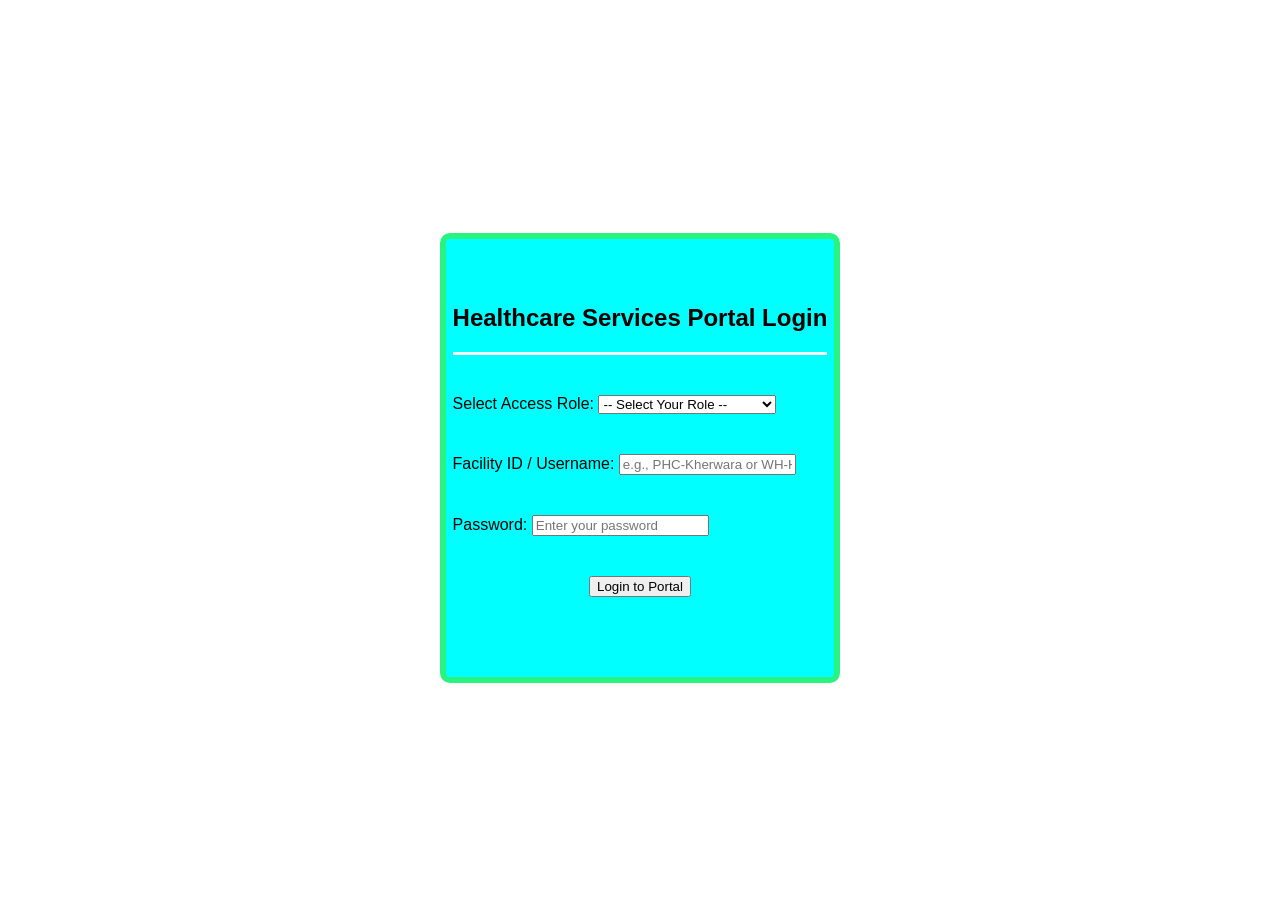
==== login_interface/index.html @ db06f67e "login page" ====
<!DOCTYPE html>
<html lang="en">
<head>
  <meta charset="UTF-8">
  <meta name="viewport" content="width=device-width, initial-scale=1.0">
  <title>Document</title>
  <link rel="stylesheet" href="login.css">
</head>
<body>
  <div class="Auth-form">
<form id="login-form">
  <div class="heading">
    <h2>Healthcare Services Portal Login</h2>
  </div>
  

  <!-- 1. Role Selection -->
   <div class="rollchoice">
    <label for="role-select">Select Access Role:</label>
  <select id="role-select" name="role" required>
    <option value="" disabled selected>-- Select Your Role --</option>
    <option value="WAREHOUSE_ADMIN">Central Warehouse Admin</option>
    <option value="HEALTHCARE_WORKER">PHC Healthcare Worker</option>
  </select>
   </div>
  

  <!-- 2. Unique User / Facility Credential -->
   <div class="user">
    <label for="username">Facility ID / Username:</label>
  <input type="text" id="username" name="username" placeholder="e.g., PHC-Kherwara or WH-Hub" required>

   </div>
  
  <!-- 3. Password Credential -->
   <div class="password">
    <label for="password">Password:</label>
  <input type="password" id="password" name="password" placeholder="Enter your password" required>

   </div>
  
  <!-- Submit Button -->
 <div class="submit">
   <button type="submit" id="login-btn">Login to Portal</button>
 </div>
</form>
</div>
  
</body>
</html>
---- login_interface/login.css ----
body {
    font-family: sans-serif;
    font-weight: 400;
    display: flex;
    justify-content: center;
    align-items: center;
    min-height: 100vh;



}
.Auth-form{
    height: 450px;
    width: 400px;
    display: flex;
    justify-content: center;
   border: 6px solid rgb(40, 243, 128);
   border-radius: 10px;
    background-color: aqua;
    box-sizing: border-box;
}
div{
    padding-top: 40px;
}
.submit {
    display: flex;
    justify-content: center;
}
.heading{
    padding-top: 5px;
    border-bottom: 3px solid whitesmoke;
}
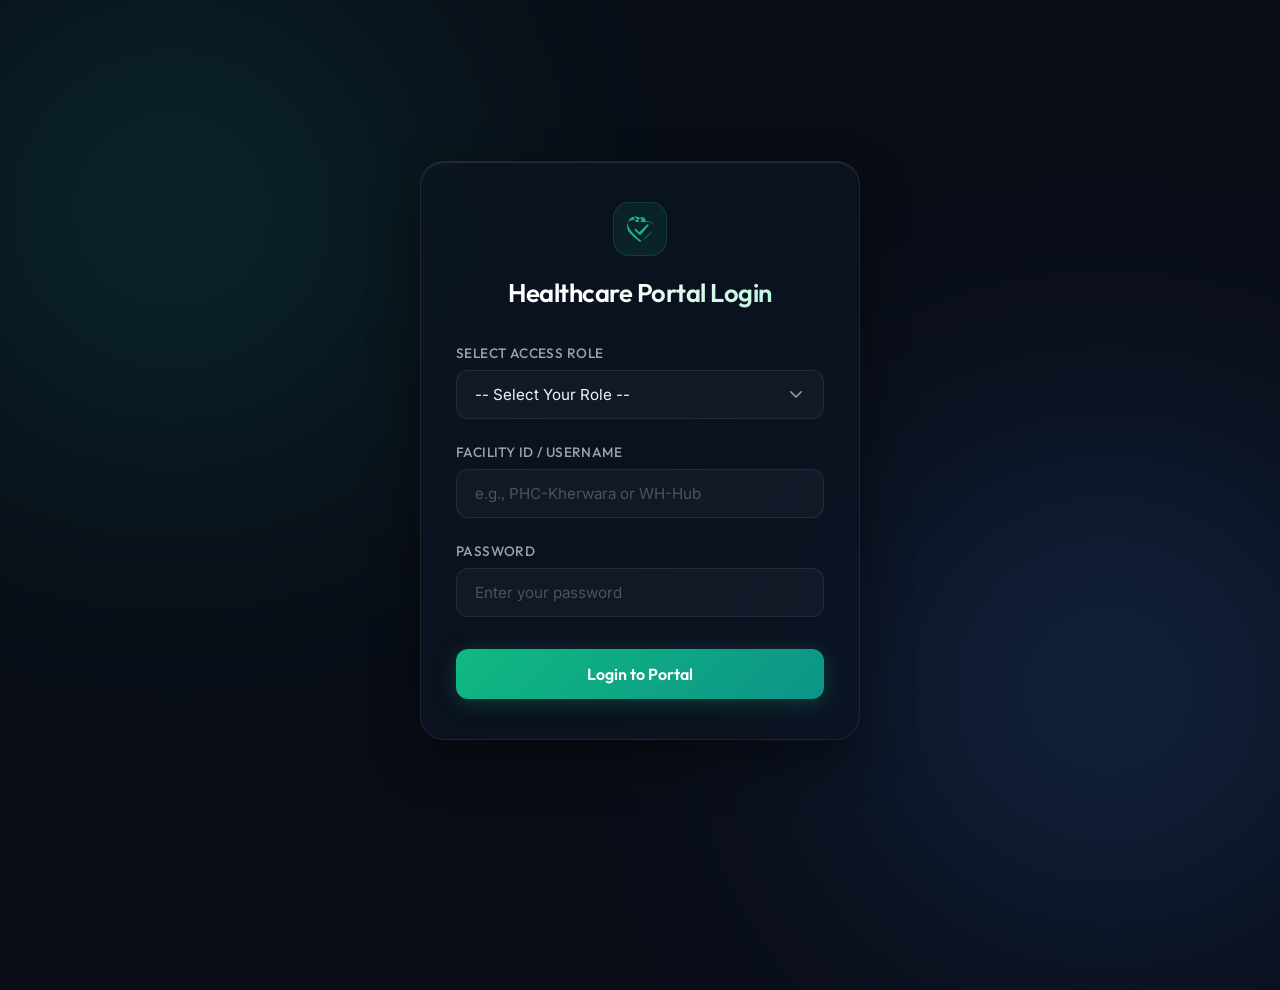
==== commit 25909231: "updated login page" ====
--- a/login_interface/index.html
+++ b/login_interface/index.html
@@ -3,48 +3,56 @@
 <head>
   <meta charset="UTF-8">
   <meta name="viewport" content="width=device-width, initial-scale=1.0">
-  <title>Document</title>
+  <title>Healthcare Services Portal - Login</title>
+  <!-- Load font stylesheet -->
+  <link rel="preconnect" href="https://fonts.googleapis.com">
+  <link rel="preconnect" href="https://fonts.gstatic.com" crossorigin>
+  <link href="https://fonts.googleapis.com/css2?family=Outfit:wght@300;400;500;600;700&family=Inter:wght@300;400;500;600&display=swap" rel="stylesheet">
   <link rel="stylesheet" href="login.css">
 </head>
 <body>
+
   <div class="Auth-form">
-<form id="login-form">
-  <div class="heading">
-    <h2>Healthcare Services Portal Login</h2>
+    <form id="login-form">
+      <div class="heading">
+        <!-- Medical Heart/Pulse Heartbeat Icon -->
+        <div class="heading-icon">
+          <svg xmlns="http://www.w3.org/2000/svg" height="28" viewBox="0 -960 960 960" width="28">
+            <path d="M480-120q-12 0-23-4.5t-21-13.5Q304-266 218-356.5T105-520q-19-33-27-68t-8-72q0-108 72-180t180-72q65 0 119.5 29.5T520-800q16-17 35-31.5t42-22q-27 15-46.5 37.5T529-768l-30 45q-9 13-23.5 13t-23.5-13l-45-67H220q-75 0-127.5 52.5T40-560q0 73 39 146.5T202-273.5q81 83 189 166.5l89 69 89-69q108-83.5 189-166.5T920-413.5Q959-487 959-560q0-75-52.5-127.5T779-740h-75.5q-15.5 0-25.5-10.5T668-776l-18-54q-10-30-36.5-47t-57.5-12q-35 5-61 24.5T456-822l-18 27q-9 13-23.5 13t-23.5-13l-18-27q-15-22-41-38.5T275-879q-2 29 7.5 56.5T314-770l30 50h435q75 0 127.5 52.5T959-560q0 37-8 72t-27 68Q838-330 752-239.5T600-123l-37 28q-18 14-38.5 19.5T480-120Z"/>
+            <path d="M480-280q-12 0-23-5t-21-15l-136-136q-9-9-9-21.5t9-21.5q9-9 21.5-9t21.5 9l114 114 266-266q9-9 21.5-9t21.5 9q9 9 9 21.5t-9 21.5L524-300q-10 10-21 15t-23 5Z"/>
+          </svg>
+        </div>
+        <h2>Healthcare Portal Login</h2>
+      </div>
+
+      <!-- 1. Role Selection -->
+      <div class="rollchoice">
+        <label for="role-select">Select Access Role</label>
+        <select id="role-select" name="role" required>
+          <option value="" disabled selected>-- Select Your Role --</option>
+          <option value="WAREHOUSE_ADMIN">Central Warehouse Admin</option>
+          <option value="HEALTHCARE_WORKER">PHC Healthcare Worker</option>
+        </select>
+      </div>
+
+      <!-- 2. Unique User / Facility Credential -->
+      <div class="user">
+        <label for="username">Facility ID / Username</label>
+        <input type="text" id="username" name="username" placeholder="e.g., PHC-Kherwara or WH-Hub" required>
+      </div>
+
+      <!-- 3. Password Credential -->
+      <div class="password">
+        <label for="password">Password</label>
+        <input type="password" id="password" name="password" placeholder="Enter your password" required>
+      </div>
+
+      <!-- Submit Button -->
+      <div class="submit">
+        <button type="submit" id="login-btn">Login to Portal</button>
+      </div>
+    </form>
   </div>
-  
 
-  <!-- 1. Role Selection -->
-   <div class="rollchoice">
-    <label for="role-select">Select Access Role:</label>
-  <select id="role-select" name="role" required>
-    <option value="" disabled selected>-- Select Your Role --</option>
-    <option value="WAREHOUSE_ADMIN">Central Warehouse Admin</option>
-    <option value="HEALTHCARE_WORKER">PHC Healthcare Worker</option>
-  </select>
-   </div>
-  
-
-  <!-- 2. Unique User / Facility Credential -->
-   <div class="user">
-    <label for="username">Facility ID / Username:</label>
-  <input type="text" id="username" name="username" placeholder="e.g., PHC-Kherwara or WH-Hub" required>
-
-   </div>
-  
-  <!-- 3. Password Credential -->
-   <div class="password">
-    <label for="password">Password:</label>
-  <input type="password" id="password" name="password" placeholder="Enter your password" required>
-
-   </div>
-  
-  <!-- Submit Button -->
- <div class="submit">
-   <button type="submit" id="login-btn">Login to Portal</button>
- </div>
-</form>
-</div>
-  
 </body>
 </html>
--- a/login_interface/login.css
+++ b/login_interface/login.css
@@ -1,32 +1,270 @@
+/* Google Fonts for premium typography */
+@import url('https://fonts.googleapis.com/css2?family=Outfit:wght@300;400;500;600;700&family=Inter:wght@300;400;500;600&display=swap');
+
+:root {
+    --bg-dark: #090d16;
+    --card-bg: rgba(13, 20, 35, 0.75);
+    --primary-teal: #0d9488;
+    --primary-green: #10b981;
+    --primary-blue: #3b82f6;
+    --text-main: #f3f4f6;
+    --text-muted: #9ca3af;
+    --border-color: rgba(255, 255, 255, 0.08);
+    --focus-glow: 0 0 15px rgba(16, 185, 129, 0.3);
+}
+
+* {
+    margin: 0;
+    padding: 0;
+    box-sizing: border-box;
+}
+
 body {
-    font-family: sans-serif;
-    font-weight: 400;
+    font-family: 'Inter', sans-serif;
+    background-color: var(--bg-dark);
+    color: var(--text-main);
     display: flex;
     justify-content: center;
     align-items: center;
     min-height: 100vh;
-
-
-
-}
-.Auth-form{
-    height: 450px;
-    width: 400px;
+    overflow: hidden;
+    position: relative;
+}
+
+/* Background animated gradient blobs */
+body::before, body::after {
+    content: '';
+    position: absolute;
+    width: 600px;
+    height: 600px;
+    border-radius: 50%;
+    filter: blur(140px);
+    z-index: -1;
+    opacity: 0.45;
+    animation: float-bg 25s infinite alternate ease-in-out;
+}
+
+body::before {
+    background: radial-gradient(circle, var(--primary-teal) 0%, transparent 70%);
+    top: -10%;
+    left: -10%;
+}
+
+body::after {
+    background: radial-gradient(circle, var(--primary-blue) 0%, transparent 70%);
+    bottom: -10%;
+    right: -10%;
+    animation-delay: -10s;
+}
+
+/* Background animation */
+@keyframes float-bg {
+    0% {
+        transform: translate(0, 0) scale(1) rotate(0deg);
+    }
+    50% {
+        transform: translate(80px, 50px) scale(1.1) rotate(180deg);
+    }
+    100% {
+        transform: translate(-50px, -80px) scale(0.9) rotate(360deg);
+    }
+}
+
+/* Card container */
+.Auth-form {
+    width: 100%;
+    max-width: 440px;
+    background: var(--card-bg);
+    backdrop-filter: blur(20px);
+    -webkit-backdrop-filter: blur(20px);
+    border: 1px solid var(--border-color);
+    border-radius: 24px;
+    padding: 40px 35px;
+    box-shadow: 0 20px 50px rgba(0, 0, 0, 0.4), 
+                inset 0 1px 0 rgba(255, 255, 255, 0.1);
+    z-index: 10;
+    transform: translateY(20px);
+    opacity: 0;
+    animation: fade-in-up 0.8s cubic-bezier(0.16, 1, 0.3, 1) forwards;
+}
+
+/* Heading section */
+.heading {
+    text-align: center;
+    margin-bottom: 35px;
+}
+
+.heading-icon {
+    width: 54px;
+    height: 54px;
+    background: rgba(16, 185, 129, 0.1);
+    border-radius: 16px;
+    display: inline-flex;
+    justify-content: center;
+    align-items: center;
+    margin-bottom: 15px;
+    border: 1px solid rgba(16, 185, 129, 0.2);
+    animation: pulse-icon 2s infinite ease-in-out;
+}
+
+.heading-icon svg {
+    fill: var(--primary-green);
+}
+
+.heading h2 {
+    font-family: 'Outfit', sans-serif;
+    font-size: 1.6rem;
+    font-weight: 600;
+    letter-spacing: -0.02em;
+    background: linear-gradient(135deg, #ffffff 40%, #a7f3d0 100%);
+    -webkit-background-clip: text;
+    -webkit-text-fill-color: transparent;
+    margin-top: 5px;
+}
+
+/* Form inputs container styles */
+.rollchoice, .user, .password {
+    margin-bottom: 24px;
     display: flex;
-    justify-content: center;
-   border: 6px solid rgb(40, 243, 128);
-   border-radius: 10px;
-    background-color: aqua;
-    box-sizing: border-box;
-}
-div{
-    padding-top: 40px;
-}
+    flex-direction: column;
+}
+
+label {
+    font-family: 'Outfit', sans-serif;
+    font-size: 0.85rem;
+    font-weight: 500;
+    color: var(--text-muted);
+    margin-bottom: 8px;
+    letter-spacing: 0.03em;
+    text-transform: uppercase;
+    transition: color 0.3s ease;
+}
+
+/* Dropdown role selector styling */
+select {
+    appearance: none;
+    -webkit-appearance: none;
+    font-family: 'Inter', sans-serif;
+    background-color: rgba(255, 255, 255, 0.03);
+    border: 1px solid var(--border-color);
+    border-radius: 12px;
+    color: var(--text-main);
+    padding: 14px 18px;
+    font-size: 0.95rem;
+    cursor: pointer;
+    transition: all 0.3s cubic-bezier(0.4, 0, 0.2, 1);
+    outline: none;
+    background-image: url("data:image/svg+xml,%3Csvg xmlns='http://www.w3.org/2000/svg' fill='none' viewBox='0 0 24 24' stroke='%239ca3af'%3E%3Cpath stroke-linecap='round' stroke-linejoin='round' stroke-width='2' d='M19 9l-7 7-7-7'/%3E%3C/svg%3E");
+    background-repeat: no-repeat;
+    background-position: right 18px center;
+    background-size: 18px;
+    padding-right: 45px;
+}
+
+select:focus {
+    border-color: var(--primary-green);
+    background-color: rgba(255, 255, 255, 0.06);
+    box-shadow: var(--focus-glow);
+}
+
+select option {
+    background-color: #0d1322;
+    color: var(--text-main);
+}
+
+/* Input fields styling */
+input[type="text"], input[type="password"] {
+    font-family: 'Inter', sans-serif;
+    background-color: rgba(255, 255, 255, 0.03);
+    border: 1px solid var(--border-color);
+    border-radius: 12px;
+    color: var(--text-main);
+    padding: 14px 18px;
+    font-size: 0.95rem;
+    transition: all 0.3s cubic-bezier(0.4, 0, 0.2, 1);
+    outline: none;
+}
+
+input::placeholder {
+    color: rgba(255, 255, 255, 0.25);
+}
+
+input:focus {
+    border-color: var(--primary-green);
+    background-color: rgba(255, 255, 255, 0.06);
+    box-shadow: var(--focus-glow);
+    transform: translateY(-1px);
+}
+
+/* Active focus color for label */
+.rollchoice:focus-within label, 
+.user:focus-within label, 
+.password:focus-within label {
+    color: var(--primary-green);
+}
+
+/* Submit button section styling */
 .submit {
-    display: flex;
-    justify-content: center;
-}
-.heading{
-    padding-top: 5px;
-    border-bottom: 3px solid whitesmoke;
+    margin-top: 32px;
+}
+
+#login-btn {
+    width: 100%;
+    font-family: 'Outfit', sans-serif;
+    font-size: 1rem;
+    font-weight: 600;
+    color: #ffffff;
+    background: linear-gradient(135deg, var(--primary-green) 0%, var(--primary-teal) 100%);
+    border: none;
+    border-radius: 12px;
+    padding: 15px;
+    cursor: pointer;
+    transition: all 0.3s cubic-bezier(0.4, 0, 0.2, 1);
+    box-shadow: 0 4px 20px rgba(16, 185, 129, 0.25);
+    position: relative;
+    overflow: hidden;
+}
+
+#login-btn::before {
+    content: '';
+    position: absolute;
+    top: 0;
+    left: -100%;
+    width: 100%;
+    height: 100%;
+    background: linear-gradient(90deg, transparent, rgba(255, 255, 255, 0.2), transparent);
+    transition: 0.5s;
+}
+
+#login-btn:hover {
+    transform: translateY(-2px);
+    box-shadow: 0 8px 25px rgba(16, 185, 129, 0.4);
+}
+
+#login-btn:hover::before {
+    left: 100%;
+}
+
+#login-btn:active {
+    transform: translateY(1px);
+    box-shadow: 0 2px 10px rgba(16, 185, 129, 0.2);
+}
+
+/* Keyframe animations */
+@keyframes fade-in-up {
+    to {
+        opacity: 1;
+        transform: translateY(0);
+    }
+}
+
+@keyframes pulse-icon {
+    0%, 100% {
+        transform: scale(1);
+        box-shadow: 0 0 0 0 rgba(16, 185, 129, 0.2);
+    }
+    50% {
+        transform: scale(1.05);
+        box-shadow: 0 0 15px 5px rgba(16, 185, 129, 0.1);
+    }
 }
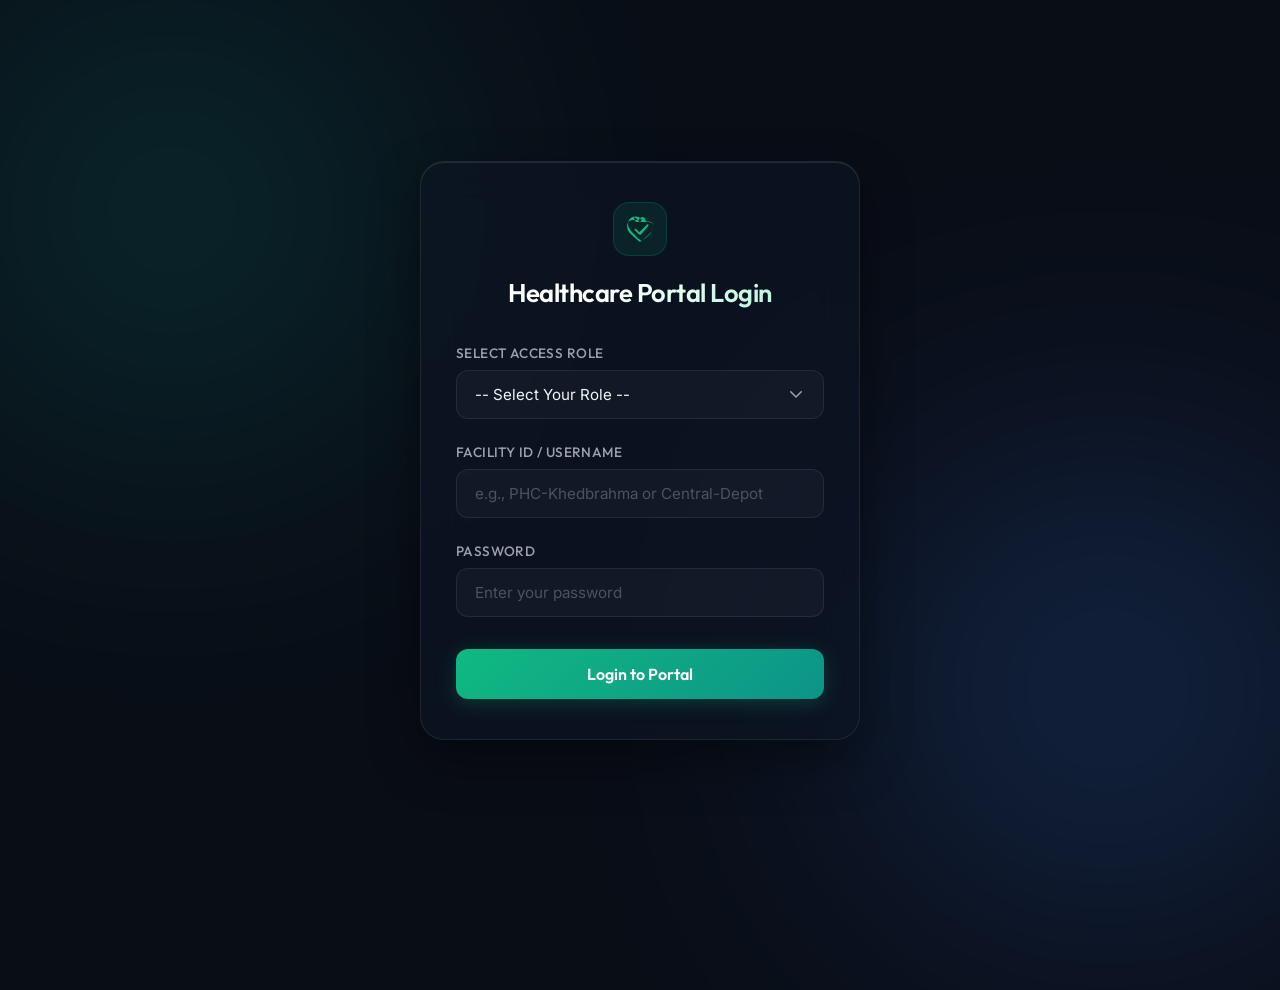
==== commit 633f2c4c: "integrated version" ====
--- a/login_interface/index.html
+++ b/login_interface/index.html
@@ -1,3 +1,4 @@
+
 <!DOCTYPE html>
 <html lang="en">
 <head>
@@ -32,13 +33,14 @@
           <option value="" disabled selected>-- Select Your Role --</option>
           <option value="WAREHOUSE_ADMIN">Central Warehouse Admin</option>
           <option value="HEALTHCARE_WORKER">PHC Healthcare Worker</option>
+          <option value="PATIENT">Patient / Community User</option>
         </select>
       </div>
 
       <!-- 2. Unique User / Facility Credential -->
       <div class="user">
         <label for="username">Facility ID / Username</label>
-        <input type="text" id="username" name="username" placeholder="e.g., PHC-Kherwara or WH-Hub" required>
+        <input type="text" id="username" name="username" placeholder="e.g., PHC-Khedbrahma or Central-Depot" required>
       </div>
 
       <!-- 3. Password Credential -->
@@ -51,8 +53,77 @@
       <div class="submit">
         <button type="submit" id="login-btn">Login to Portal</button>
       </div>
+
+      <div id="login-feedback" style="margin-top: 15px; text-align: center; font-size: 14px; font-weight: 500; color: #00E676; display: none;"></div>
     </form>
   </div>
 
+  <script>
+    const API_BASE = "http://127.0.0.1:8000";
+    const loginForm = document.getElementById('login-form');
+    const feedback = document.getElementById('login-feedback');
+    const loginBtn = document.getElementById('login-btn');
+
+    loginForm.addEventListener('submit', async (e) => {
+      e.preventDefault();
+      const role = document.getElementById('role-select').value;
+      const username = document.getElementById('username').value;
+      const password = document.getElementById('password').value;
+
+      loginBtn.disabled = true;
+      loginBtn.innerText = 'Authenticating...';
+      feedback.style.display = 'block';
+      feedback.style.color = '#A3E4D7';
+      feedback.innerText = 'Connecting to Healthcare API...';
+
+      try {
+        const response = await fetch(`${API_BASE}/api/login`, {
+          method: 'POST',
+          headers: { 'Content-Type': 'application/json' },
+          body: JSON.stringify({ role, username, password })
+        });
+
+        let data = {};
+        if (response.ok) {
+          data = await response.json();
+        } else {
+          data = {
+            role,
+            username,
+            facility_id: 2,
+            redirect_url: role === 'PATIENT' ? '../Frontend_Interface/file/file.html' : '../Frontend_Interface..2/file_2/clinic-dashboard.html'
+          };
+        }
+
+        localStorage.setItem('user_session', JSON.stringify({
+          role: data.role || role,
+          username: data.username || username,
+          facility_id: data.facility_id || 2
+        }));
+
+        feedback.style.color = '#00E676';
+        feedback.innerText = '✔ Authentication successful! Redirecting...';
+
+        setTimeout(() => {
+          window.location.href = data.redirect_url;
+        }, 800);
+
+      } catch (err) {
+        console.warn('API Offline, executing local fallback navigation:', err);
+        localStorage.setItem('user_session', JSON.stringify({ role, username, facility_id: 2 }));
+        feedback.style.color = '#00E676';
+        feedback.innerText = '✔ Authenticated (Local Mode)! Redirecting...';
+
+        setTimeout(() => {
+          if (role === 'PATIENT') {
+            window.location.href = '../Frontend_Interface/file/file.html';
+          } else {
+            window.location.href = '../Frontend_Interface..2/file_2/clinic-dashboard.html';
+          }
+        }, 800);
+      }
+    });
+  </script>
+
 </body>
 </html>
